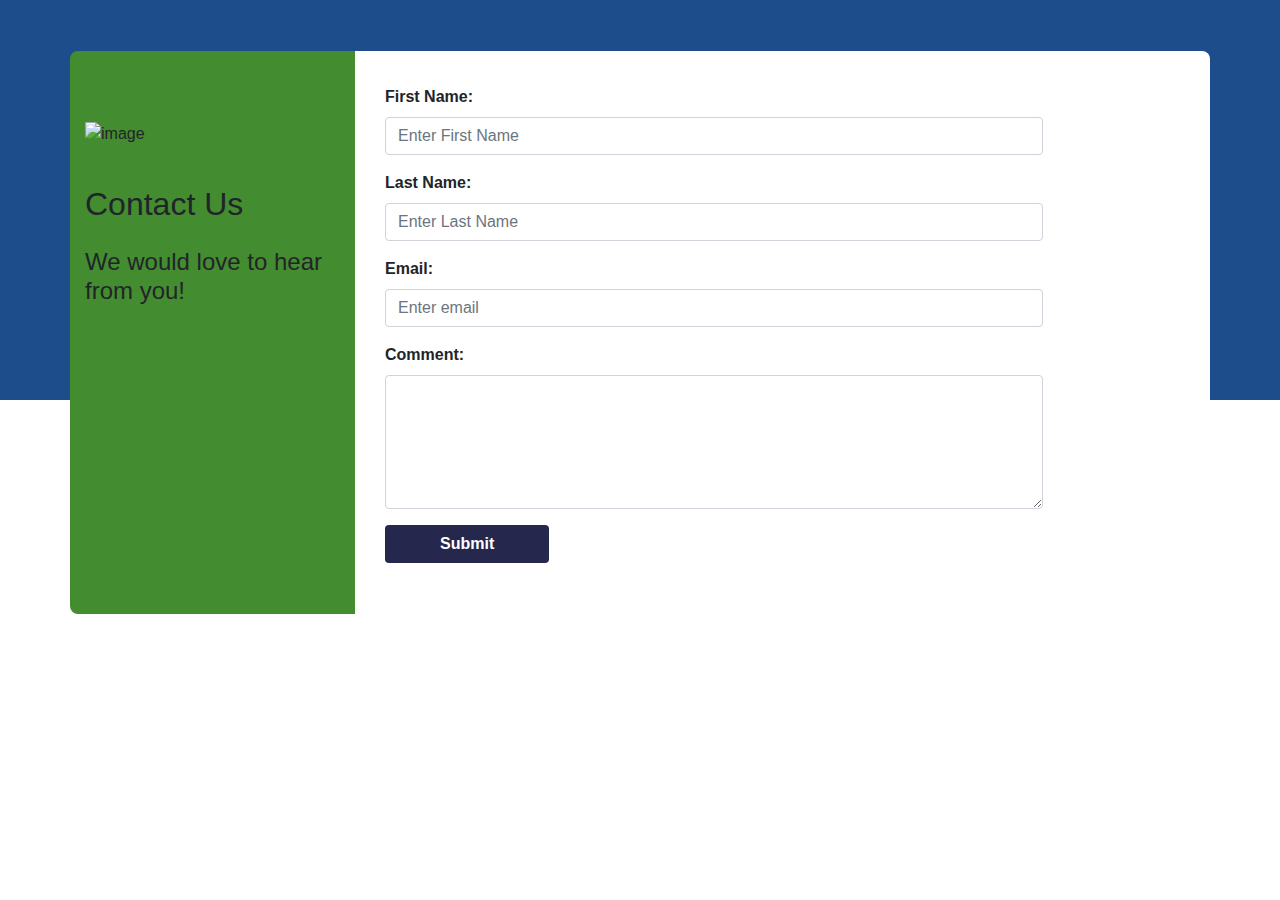
==== contactform.html @ 9ea0bd3c "contact form files" ====
<html lang="en" dir="ltr">

<head>
  <meta charset="utf-8">
<link rel="icon" href="">

  <!-- css -->
  <link rel="stylesheet" href="https://maxcdn.bootstrapcdn.com/bootstrap/4.0.0/css/bootstrap.min.css" integrity="sha384-Gn5384xqQ1aoWXA+058RXPxPg6fy4IWvTNh0E263XmFcJlSAwiGgFAW/dAiS6JXm" crossorigin="anonymous">
  <link rel="stylesheet" href="contact-form.css">

  <!-- script  -->
  <link href="//maxcdn.bootstrapcdn.com/bootstrap/4.1.1/css/bootstrap.min.css" rel="stylesheet" id="bootstrap-css">
  <script src="//maxcdn.bootstrapcdn.com/bootstrap/4.1.1/js/bootstrap.min.js"></script>
  <script src="//cdnjs.cloudflare.com/ajax/libs/jquery/3.2.1/jquery.min.js"></script>
  
  <title>Octadeca</title>
</head>

<!-- contact form -->
<section id="contact">
<div class="container contact">
	<div class="row">
		<div class="col-md-3">
			<div class="contact-info">
				<img src="https://image.ibb.co/kUASdV/contact-image.png" alt="image"/>
				<h2>Contact Us</h2>
				<h4>We would love to hear from you!</h4>
			</div>
		</div>
		<div class="col-md-9">
			<div class="contact-form">
				<div class="form-group">
				  <label class="control-label col-sm-2" for="fname">First Name:</label>
				  <div class="col-sm-10">
					<input type="text" class="form-control" id="fname" placeholder="Enter First Name" name="fname">
				  </div>
				</div>
				<div class="form-group">
				  <label class="control-label col-sm-2" for="lname">Last Name:</label>
				  <div class="col-sm-10">
					<input type="text" class="form-control" id="lname" placeholder="Enter Last Name" name="lname">
				  </div>
				</div>
				<div class="form-group">
				  <label class="control-label col-sm-2" for="email">Email:</label>
				  <div class="col-sm-10">
					<input type="email" class="form-control" id="email" placeholder="Enter email" name="email">
				  </div>
				</div>
				<div class="form-group">
				  <label class="control-label col-sm-2" for="comment">Comment:</label>
				  <div class="col-sm-10">
					<textarea class="form-control" rows="5" id="comment"></textarea>
				  </div>
				</div>
				<div class="form-group">
				  <div class="col-sm-offset-2 col-sm-10">
					<button type="submit" class="btn btn-default">Submit</button>
				  </div>
				</div>
			</div>
		</div>
	</div>
</div>
</section>
---- contact-form.css ----
/* contact form */
#contact {
  /* background: linear-gradient(21deg, rgba(37,132,255,1) 31%, rgba(66,112,252,1) 45%, rgba(109,176,217,1) 70%); */
  background: #1E4D8C;
}

.contact{
  padding: 4%;
  height: 400px;
}
.col-md-3{
  background: #448C30;
  padding: 4%;
  border-top-left-radius: 0.5rem;
  border-bottom-left-radius: 0.5rem;
}
.contact-info{
  margin-top:10%;
}
.contact-info img{
  margin-bottom: 15%;
}
.contact-info h2{
  margin-bottom: 10%;
}
.col-md-9{
  background: #fff;
  padding: 3%;
  border-top-right-radius: 0.5rem;
  border-bottom-right-radius: 0.5rem;
}
.contact-form label{
  font-weight:600;
}
.contact-form button{
  background: #25274d;
  color: #fff;
  font-weight: 600;
  width: 25%;
}
.contact-form button:focus{
  box-shadow:none;
}
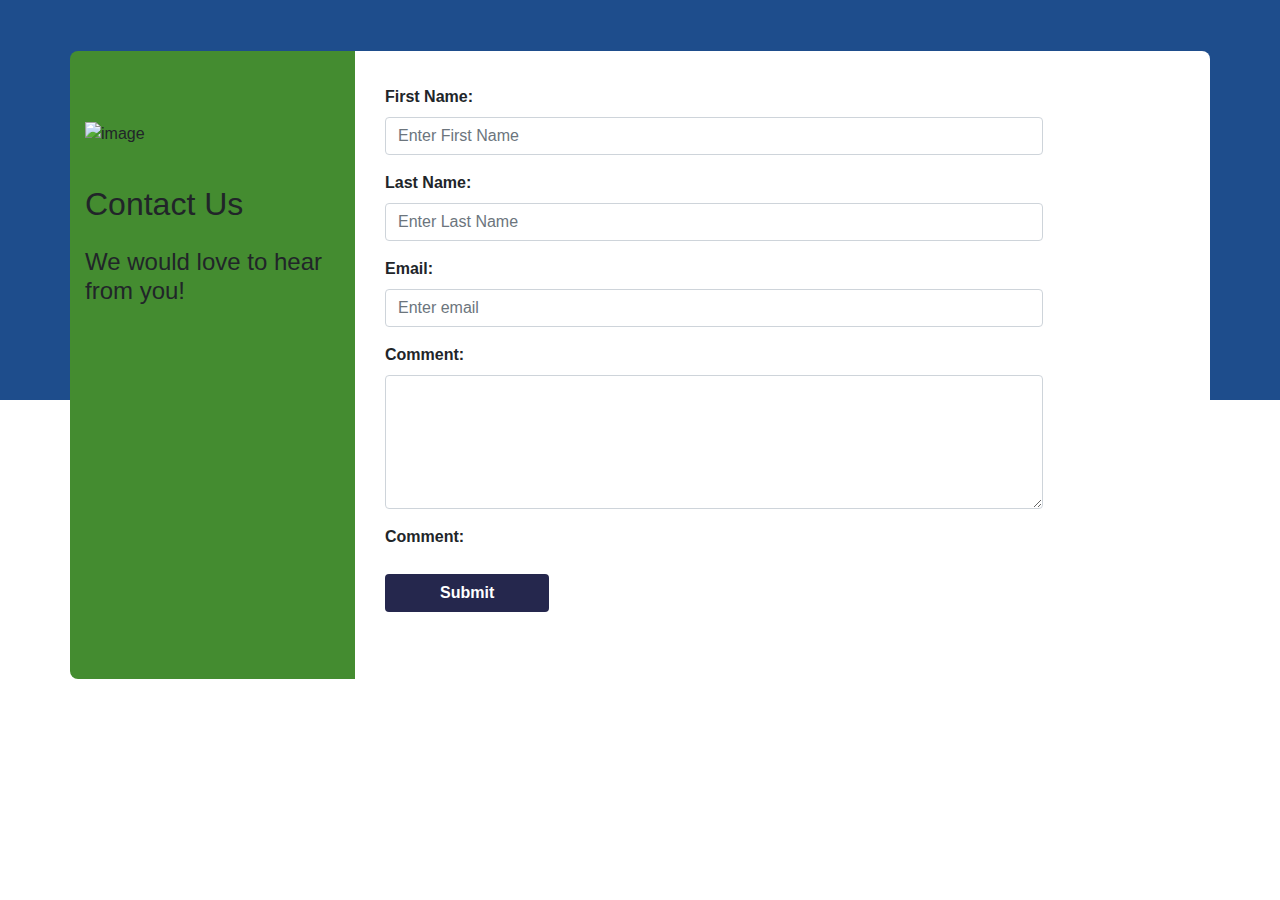
==== commit 72061459: "captcha added" ====
--- a/contactform.html
+++ b/contactform.html
@@ -1,65 +1,99 @@
 <html lang="en" dir="ltr">
 
-<head>
-  <meta charset="utf-8">
-<link rel="icon" href="">
+	<head>
+		<meta charset="utf-8">
+		<link rel="icon" href="">
 
-  <!-- css -->
-  <link rel="stylesheet" href="https://maxcdn.bootstrapcdn.com/bootstrap/4.0.0/css/bootstrap.min.css" integrity="sha384-Gn5384xqQ1aoWXA+058RXPxPg6fy4IWvTNh0E263XmFcJlSAwiGgFAW/dAiS6JXm" crossorigin="anonymous">
-  <link rel="stylesheet" href="contact-form.css">
+		<script src="https://www.google.com/recaptcha/api.js" async defer></script>
 
-  <!-- script  -->
-  <link href="//maxcdn.bootstrapcdn.com/bootstrap/4.1.1/css/bootstrap.min.css" rel="stylesheet" id="bootstrap-css">
-  <script src="//maxcdn.bootstrapcdn.com/bootstrap/4.1.1/js/bootstrap.min.js"></script>
-  <script src="//cdnjs.cloudflare.com/ajax/libs/jquery/3.2.1/jquery.min.js"></script>
-  
-  <title>Octadeca</title>
-</head>
+		<!-- css -->
+		<link rel="stylesheet" href="https://maxcdn.bootstrapcdn.com/bootstrap/4.0.0/css/bootstrap.min.css"
+			integrity="sha384-Gn5384xqQ1aoWXA+058RXPxPg6fy4IWvTNh0E263XmFcJlSAwiGgFAW/dAiS6JXm" crossorigin="anonymous">
+		<link rel="stylesheet" href="contact-form.css">
 
-<!-- contact form -->
-<section id="contact">
-<div class="container contact">
-	<div class="row">
-		<div class="col-md-3">
-			<div class="contact-info">
-				<img src="https://image.ibb.co/kUASdV/contact-image.png" alt="image"/>
-				<h2>Contact Us</h2>
-				<h4>We would love to hear from you!</h4>
+		<!-- script  -->
+		<link href="//maxcdn.bootstrapcdn.com/bootstrap/4.1.1/css/bootstrap.min.css" rel="stylesheet"
+			id="bootstrap-css">
+		<script src="//maxcdn.bootstrapcdn.com/bootstrap/4.1.1/js/bootstrap.min.js"></script>
+		<script src="//cdnjs.cloudflare.com/ajax/libs/jquery/3.2.1/jquery.min.js"></script>
+
+		<title>Octadeca</title>
+	</head>
+
+	<!-- contact form -->
+	<section id="contact">
+		<div class="container contact">
+			<div class="row">
+				<div class="col-md-3">
+					<div class="contact-info">
+						<img src="https://image.ibb.co/kUASdV/contact-image.png" alt="image" />
+						<h2>Contact Us</h2>
+						<h4>We would love to hear from you!</h4>
+					</div>
+				</div>
+
+				<form class="captcha col-md-9" action="/octadeca-project-sibi/mail.php" method="POST">
+					<div class="contact-form">
+						<div class="form-group">
+							<label class="control-label col-sm-2" for="fname">First Name:</label>
+							<div class="col-sm-10">
+								<input type="text" class="form-control" id="fname" placeholder="Enter First Name"
+									name="fname">
+							</div>
+						</div>
+						<div class="form-group">
+							<label class="control-label col-sm-2" for="lname">Last Name:</label>
+							<div class="col-sm-10">
+								<input type="text" class="form-control" id="lname" placeholder="Enter Last Name"
+									name="lname">
+							</div>
+						</div>
+						<div class="form-group">
+							<label class="control-label col-sm-2" for="email">Email:</label>
+							<div class="col-sm-10">
+								<input type="email" class="form-control" id="email" placeholder="Enter email"
+									name="email">
+							</div>
+						</div>
+						<div class="form-group">
+							<label class="control-label col-sm-2" for="comment">Comment:</label>
+							<div class="col-sm-10">
+								<textarea  class="form-control" rows="5" id="comment"></textarea>
+							</div>
+						</div>
+						<div class="form-group">
+							<label class="control-label col-sm-2" for="comment">Comment:</label>
+							<div class="col-sm-10">
+							<div class="g-recaptcha" data-sitekey="6LdYUrQZAAAAALZb45HxyQZIoDm0Ad7nCKZENd0t"></div>
+							</div>
+						</div>
+						<div class="form-group">
+							<div class="col-sm-offset-2 col-sm-10">
+								<button type="submit" class="btn btn-default">Submit</button>
+							</div>
+						</div>
+					</div>
+
+				</form>
 			</div>
 		</div>
-		<div class="col-md-9">
-			<div class="contact-form">
-				<div class="form-group">
-				  <label class="control-label col-sm-2" for="fname">First Name:</label>
-				  <div class="col-sm-10">
-					<input type="text" class="form-control" id="fname" placeholder="Enter First Name" name="fname">
-				  </div>
-				</div>
-				<div class="form-group">
-				  <label class="control-label col-sm-2" for="lname">Last Name:</label>
-				  <div class="col-sm-10">
-					<input type="text" class="form-control" id="lname" placeholder="Enter Last Name" name="lname">
-				  </div>
-				</div>
-				<div class="form-group">
-				  <label class="control-label col-sm-2" for="email">Email:</label>
-				  <div class="col-sm-10">
-					<input type="email" class="form-control" id="email" placeholder="Enter email" name="email">
-				  </div>
-				</div>
-				<div class="form-group">
-				  <label class="control-label col-sm-2" for="comment">Comment:</label>
-				  <div class="col-sm-10">
-					<textarea class="form-control" rows="5" id="comment"></textarea>
-				  </div>
-				</div>
-				<div class="form-group">
-				  <div class="col-sm-offset-2 col-sm-10">
-					<button type="submit" class="btn btn-default">Submit</button>
-				  </div>
-				</div>
-			</div>
-		</div>
-	</div>
-</div>
-</section>
+	</section>
+
+	<script>
+	$(document).ready(function(){
+		$(".captcha").submit(function(event){
+			var captcha = $("#g-recaptcha-response").val();
+			if(captcha===""){
+				event.preventDefault();
+				alert("Please check Recaptcha");
+			}
+			event.preventDefault();
+			$.post("captcha.php",{
+				"secret":"6LdYUrQZAAAAAPMsNhteoTqRSjCZQrknJm77ExED",
+				"response":captcha
+			},function(response){
+				console.log(response);
+			})
+		});
+	});
+	</script>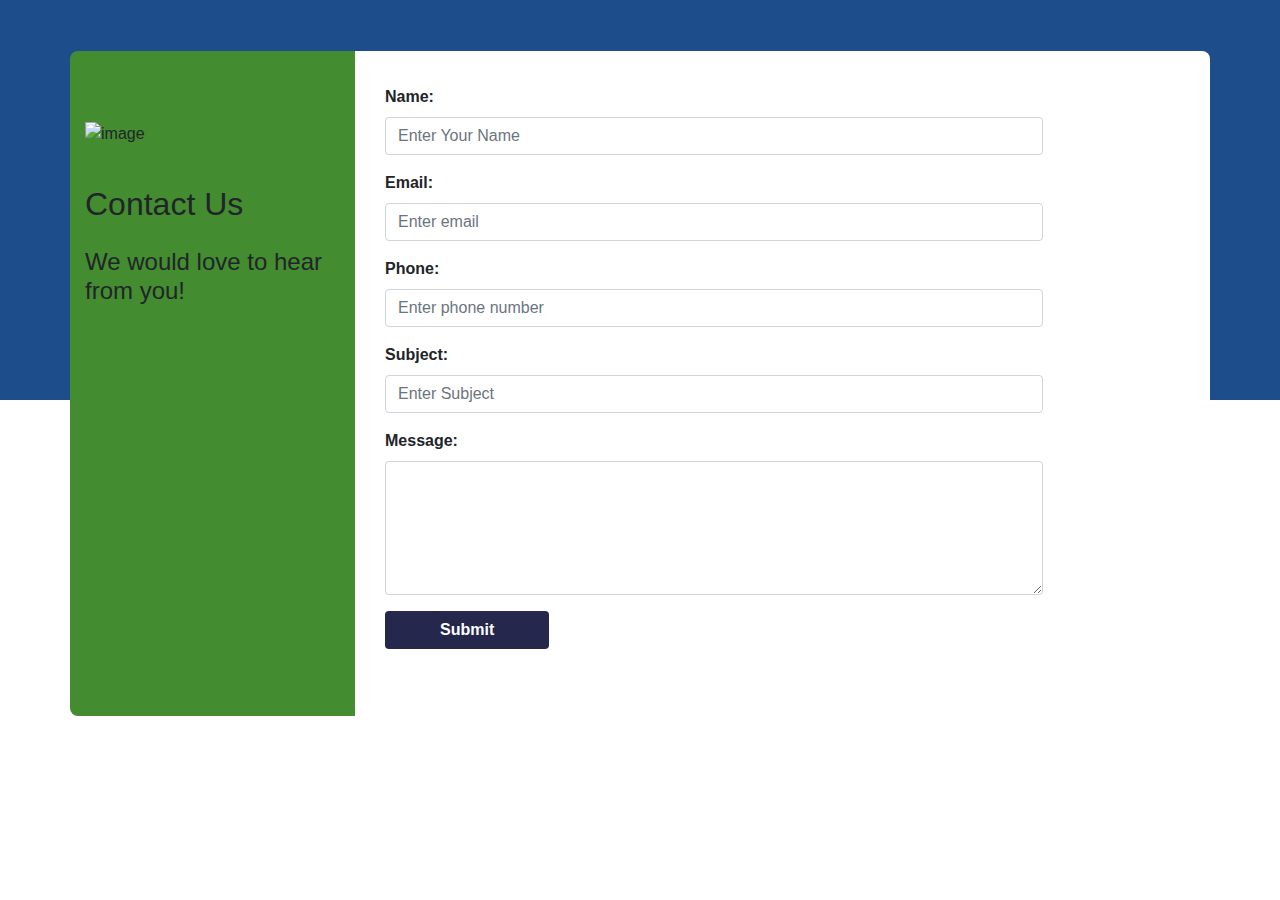
==== commit 321d3b79: "beta test" ====
--- a/contactform.html
+++ b/contactform.html
@@ -5,6 +5,11 @@
 		<link rel="icon" href="">
 
 		<script src="https://www.google.com/recaptcha/api.js" async defer></script>
+		<script>
+			function onSubmit(token) {
+			  document.getElementById("contact-form").submit();
+			}
+		  </script>
 
 		<!-- css -->
 		<link rel="stylesheet" href="https://maxcdn.bootstrapcdn.com/bootstrap/4.0.0/css/bootstrap.min.css"
@@ -16,6 +21,7 @@
 			id="bootstrap-css">
 		<script src="//maxcdn.bootstrapcdn.com/bootstrap/4.1.1/js/bootstrap.min.js"></script>
 		<script src="//cdnjs.cloudflare.com/ajax/libs/jquery/3.2.1/jquery.min.js"></script>
+		<script src="js/jquery.serialize-object.min.js"></script>
 
 		<title>Octadeca</title>
 	</head>
@@ -32,44 +38,41 @@
 					</div>
 				</div>
 
-				<form class="captcha col-md-9" action="/octadeca-project-sibi/mail.php" method="POST">
+				<form id="contact-form" class="captcha col-md-9">
 					<div class="contact-form">
 						<div class="form-group">
-							<label class="control-label col-sm-2" for="fname">First Name:</label>
+							<label class="control-label col-sm-2">Name:</label>
 							<div class="col-sm-10">
-								<input type="text" class="form-control" id="fname" placeholder="Enter First Name"
-									name="fname">
+								<input type="text" class="form-control" placeholder="Enter Your Name" name="Name">
 							</div>
 						</div>
 						<div class="form-group">
-							<label class="control-label col-sm-2" for="lname">Last Name:</label>
+							<label class="control-label col-sm-2">Email:</label>
 							<div class="col-sm-10">
-								<input type="text" class="form-control" id="lname" placeholder="Enter Last Name"
-									name="lname">
+								<input type="email" class="form-control" placeholder="Enter email" name="Email">
 							</div>
 						</div>
 						<div class="form-group">
-							<label class="control-label col-sm-2" for="email">Email:</label>
+							<label class="control-label col-sm-2">Phone:</label>
 							<div class="col-sm-10">
-								<input type="email" class="form-control" id="email" placeholder="Enter email"
-									name="email">
+								<input type="text" class="form-control" placeholder="Enter phone number" name="Phone">
 							</div>
 						</div>
 						<div class="form-group">
-							<label class="control-label col-sm-2" for="comment">Comment:</label>
+							<label class="control-label col-sm-2">Subject:</label>
 							<div class="col-sm-10">
-								<textarea  class="form-control" rows="5" id="comment"></textarea>
+								<input type="text" class="form-control" placeholder="Enter Subject" name="Subject">
 							</div>
 						</div>
 						<div class="form-group">
-							<label class="control-label col-sm-2" for="comment">Comment:</label>
+							<label class="control-label col-sm-2">Message:</label>
 							<div class="col-sm-10">
-							<div class="g-recaptcha" data-sitekey="6LdYUrQZAAAAALZb45HxyQZIoDm0Ad7nCKZENd0t"></div>
+								<textarea class="form-control" rows="5" name="Message"></textarea>
 							</div>
 						</div>
 						<div class="form-group">
 							<div class="col-sm-offset-2 col-sm-10">
-								<button type="submit" class="btn btn-default">Submit</button>
+								<button id="submit-form" type="submit" class="btn btn-default g-recaptcha" data-sitekey="6LfMQ7kZAAAAAF97ienrnAC4dWyvZ7SNDFTy7k_y" data-callback='onSubmit'>Submit</button>
 							</div>
 						</div>
 					</div>
@@ -78,22 +81,4 @@
 			</div>
 		</div>
 	</section>
-
-	<script>
-	$(document).ready(function(){
-		$(".captcha").submit(function(event){
-			var captcha = $("#g-recaptcha-response").val();
-			if(captcha===""){
-				event.preventDefault();
-				alert("Please check Recaptcha");
-			}
-			event.preventDefault();
-			$.post("captcha.php",{
-				"secret":"6LdYUrQZAAAAAPMsNhteoTqRSjCZQrknJm77ExED",
-				"response":captcha
-			},function(response){
-				console.log(response);
-			})
-		});
-	});
-	</script>+	<script src="js/script.js"></script>